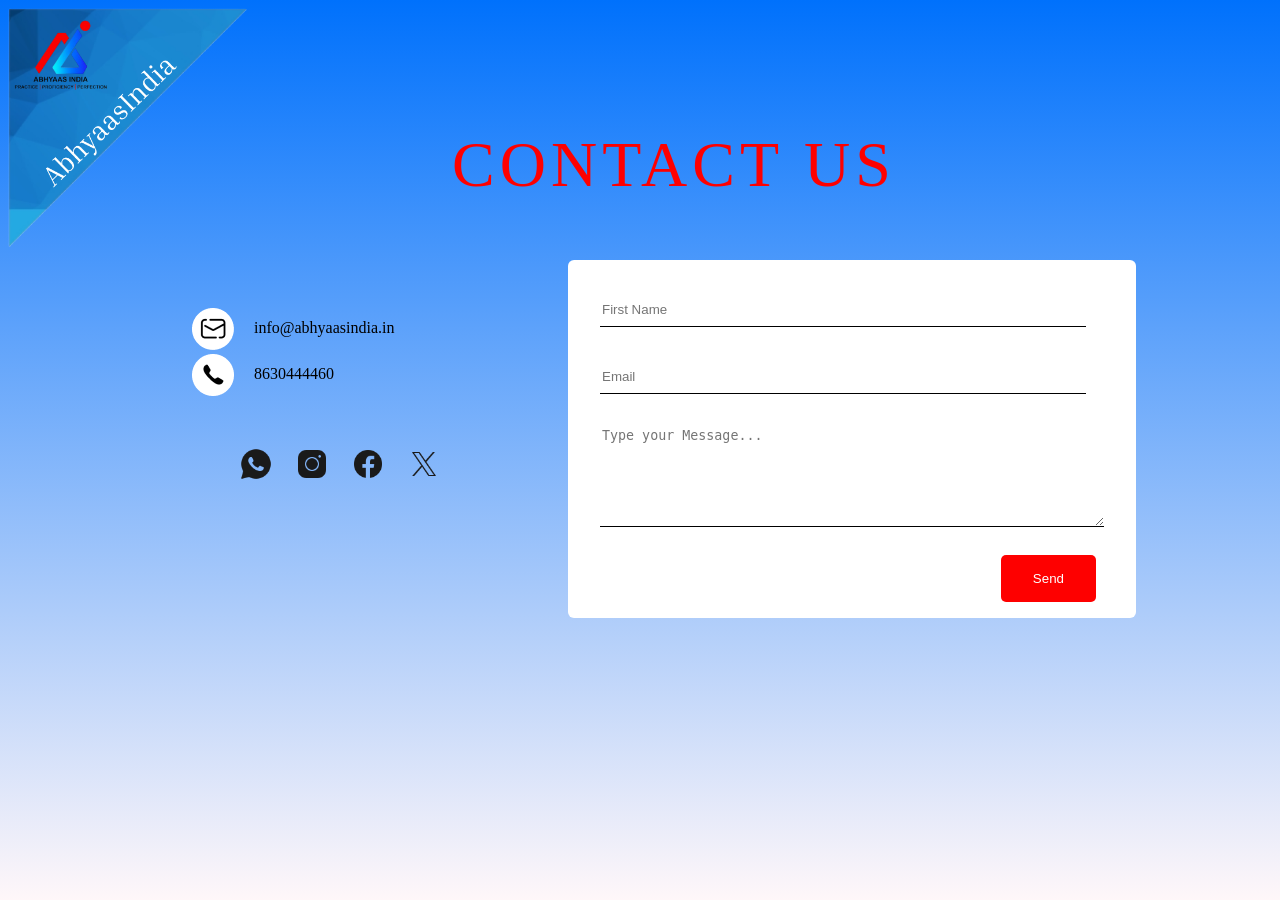
==== contact.html @ e435e789 "First commit" ====
<!DOCTYPE html>
<html lang="en">

<head>
    <meta charset="UTF-8">
    <meta name="viewport" content="width=device-width, initial-scale=1.0">
    <title>AbhyaasIndia_contactus</title>
    <link rel="icon" href="resources/abhyaas_logo.png">
    <link rel="stylesheet" href="style_sheets/contact.css">
</head>

<body id="contact_body">
    <img src="resources/contactus/left_triangle2.png" alt="" id="left_triangle">
    <span id="span1"><img src="resources/abhyaas_logo.png" alt="" id="logo_contact"></span>
    <h1 id="contact_heading">CONTACT US</h1>
    <center>
        <h1 id="contact_heading_disable">CONTACT US</h1>
    </center>

    <div id="contact_main">
        <div id="section1">
            <img src="resources/contactus/main_image.png" alt="" id="mail_image">
            <p id="company_mail">info@abhyaasindia.in</p><br>
            <img src="resources/contactus/call_image.png" alt="" id="call_image">
            <p id="company_mobnum">8630444460</p>
            <div id="row3">
                <img src="resources/whatsapp_icon.png" alt="" id="icon1">
                <img src="resources/instagram_icon.png" alt="" id="icon2">
                <img src="resources/facebook_icon.png" alt="" id="icon3">
                <img src="resources/twitter_icon.png" alt="" id="icon4">
            </div>
        </div>
        <div id="section2">
            <!-- <form onsubmit="sendEmail(); reset(); return false;"> -->
                <form action="https://api.web3forms.com/submit" method="POST">
                <input type="hidden" name="access_key" value="c75ce6be-4349-4a90-ab99-fa70a771a77a">
                <input type="text" name="First Name" placeholder="First Name" id="fname" class="input" required><br>
                <input type="email" name="Email" placeholder="Email" id="email" class="input" required><br>
                <textarea name="Message" placeholder="Type your Message..." id="textarea" class="input"></textarea><br>
                <button type="submit" id="send">Send</button>
                </form>
            <!-- </form> -->
        </div>
    </div>

    <!-- <script src="https://smtpjs.com/v3/smtp.js">
    </script>
    <script>
        function sendEmail() {
            Email.send({
                Host: "smtp.gmail.com",
                Username: "soumyarangaiahgari417@gmail.com",
                Password: "Soumya-0417",
                To: 'soumyarangaiahgari043@gmail.com',
                From: document.getElementById('email').value,
                Subject: "New Contect Form Enquiry",
                Body: "Name: " + document.getElementById("fname").value +
                 "<br> Emain : " + document.getElementById("email").value
            }).then(
                message => alert("Message Sent Successfully")
            );
        }
    </script> -->
</body>

</html>
---- style_sheets/contact.css ----
#contact_body {
    background: linear-gradient(#0071FC, #fff7f9);
    background-size: cover;
    background-attachment: fixed;
    margin: 0;
    padding: 0;
    padding-bottom: 2rem;
}
#left_triangle {
    width: 20%;
}
#contact_heading {
    color: #FE0000;
    font-size: 4rem;
    font-weight: 100;
    letter-spacing: 5px;
    display: inline-flex;
    vertical-align: top;
    margin-top: 8rem;
    padding-left: 15%;
}
#contact_heading_disable {
    display: none;
}
#span1 {
    display: none;
}
#contact_main {
    display: flex;
    flex-wrap: wrap;
    justify-content: center;
    column-gap: 2rem;
    row-gap: 2rem;
}
#section1, #section2 {
    border-radius: 6px;
}
#section1 {
    padding: 3rem;
}
#section2 {
    padding: 1rem;
    background-color: white;
}
#company_mail, #company_mobnum {
    color: black;
    display: inline-block;
    vertical-align: top;
    margin-top: 0.7rem;
    padding: 0rem 1rem;
}
#row3 {
    display: flex;
    column-gap: 1.5rem;
    padding: 3rem;
}
#icon1, #icon2, #icon3, #icon4{
    width: 2rem;
    cursor: pointer;
}
#fname, #email {
    margin: 1rem;
    height: 2rem;
    width: 90%;
    border: none;
    border-bottom: 1px solid black;
}
#textarea {
    margin: 1rem;
    max-width:500px;
    width: 37.5rem;
    height: 6rem;
    margin-bottom: 1.5rem;
    border: none;
    border-bottom: 1px solid black;
}
#send {
    background-color: #FE0000;
    color: white;
    border: none;
    padding: 1rem 2rem;
    border-radius: 5px;
    float: right;
    margin: 0rem 1.5rem;
    cursor: pointer;
}
.input:focus {
    background-color: #fff7f9;
}



@media (max-width: 1000px) {
    #left_triangle {
        display: none;
    }
    #span1 {
        display: flex;
        justify-content: center;
    }
    #logo_contact {
        width: 8rem;
    }
    #contact_heading {
        display: none;
    }
    #contact_heading_disable {
        display: block;
        color: #FE0000;
        font-size: 2rem;
        font-weight: 100;
        letter-spacing: 5px;
    }
    #row3 {
        text-align: center;
    }
}
@media (max-width: 700px) {
    #section1 {
        width: 20rem;
    }
    #section2 {
        width: 30rem;
    }
    #textarea {
        max-width: 430px;
    }
}
@media (max-width: 530px) {
    #section1 {
        width: 20rem;
    }
    #section2 {
        width: 25rem;
    }
    #mail_image, #call_image {
        width: 1rem;
    }
    #icon1, #icon2, #icon3, #icon4{
        width: 1.5rem;
    }
    #textarea {
        max-width: 360px;
    }
    #company_mail, #company_mobnum {
        margin-top: 0;
        font-size: 0.8rem;
    }
}
@media (max-width: 430px) {
    #section1 {
        width: 15rem;
        margin: 0;
        padding: 1rem 2rem 0 2rem;
    }
    #section2 {
        width: 20rem;
    }
    #row3 {
        padding: 1rem;
    }
    #textarea {
        max-width: 290px;
    }
    #logo_contact {
        width: 6rem;
    }
}
@media (max-width: 400px) {
    #section2 {
        width: 15rem;
    }
    #textarea {
        max-width: 215px;
    }
}
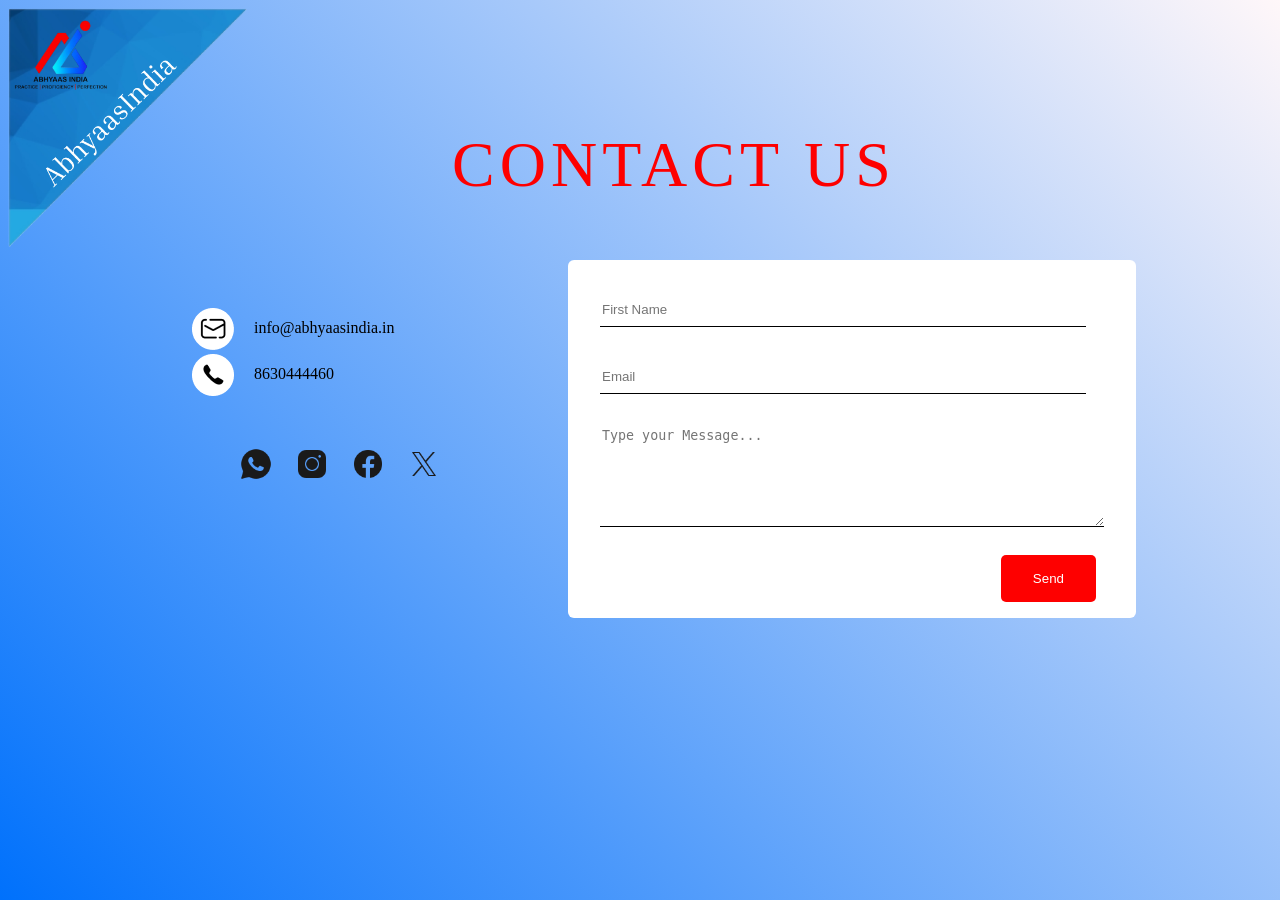
==== commit 76dbb5d8: "CHanged" ====
--- a/contact.html
+++ b/contact.html
@@ -11,7 +11,7 @@
 
 <body id="contact_body">
     <img src="resources/contactus/left_triangle2.png" alt="" id="left_triangle">
-    <span id="span1"><img src="resources/abhyaas_logo.png" alt="" id="logo_contact"></span>
+    <span id="span1"><img src="resources/contactus/logo_in_contactus.png" alt="" id="logo_contact"></span>
     <h1 id="contact_heading">CONTACT US</h1>
     <center>
         <h1 id="contact_heading_disable">CONTACT US</h1>
--- a/style_sheets/contact.css
+++ b/style_sheets/contact.css
@@ -1,5 +1,5 @@
 #contact_body {
-    background: linear-gradient(#0071FC, #fff7f9);
+    background: linear-gradient(45deg,#0071FC, #fff7f9);
     background-size: cover;
     background-attachment: fixed;
     margin: 0;
